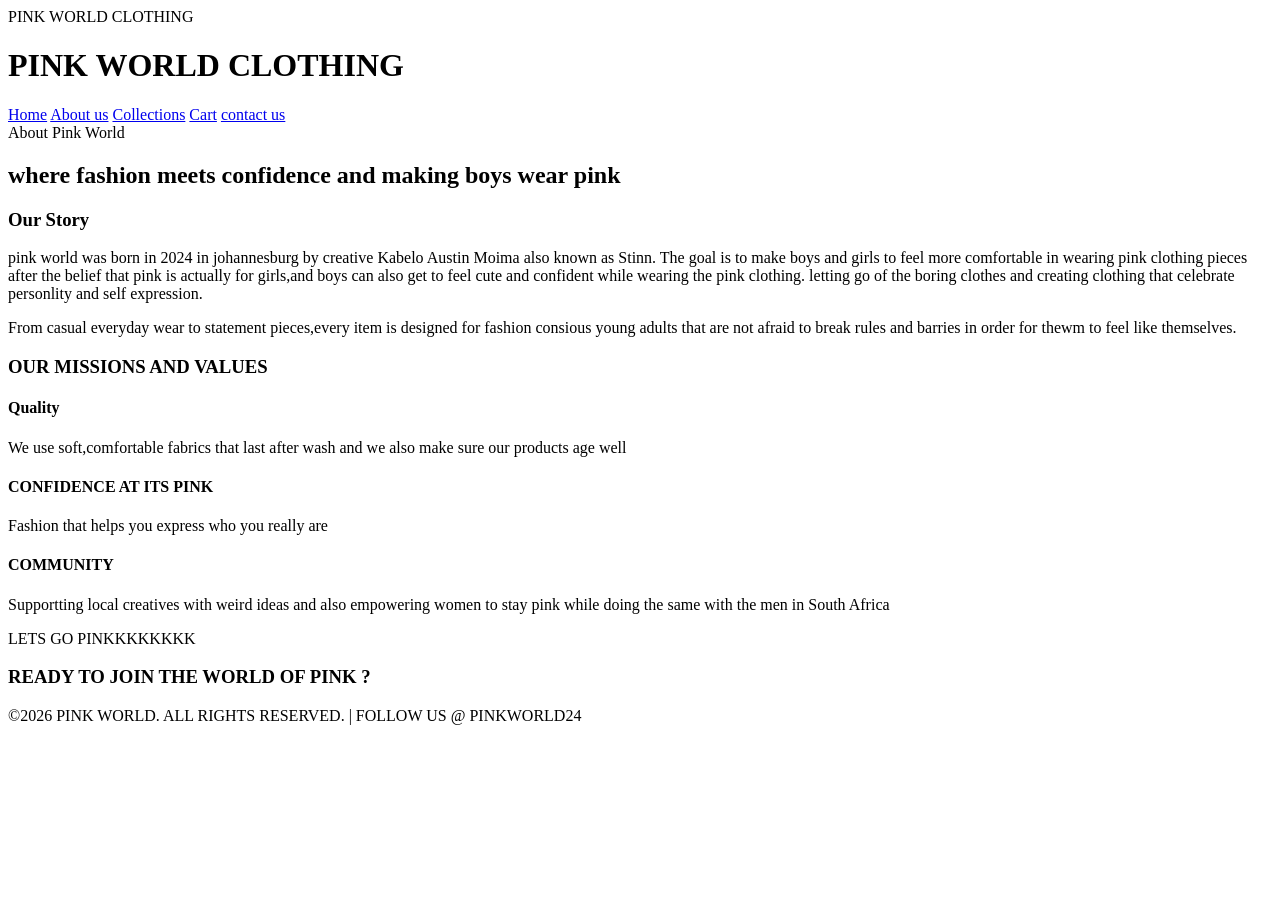
==== PINK WORLD/about.html @ 91fd909b "Add files via upload" ====
<!DOCTYPE html>
<HTML lang="EN">
    <head> PINK WORLD CLOTHING
    <title> ABOUT US     |    PINK WORLD</title> 

    </head>
    <BODY> 
        <header> 
        <H1> PINK WORLD CLOTHING </H1>   
     </header>
         <nav> 
                <a href="index.html">Home</a>

                <a href="about.html">About us</a>

                <a href="collections.html">Collections</a>

                <a href="cart.html">Cart</a>

                <a href="contact us.html"> contact us </a>
                
                <maiN> About Pink World </main>
                    <h2> where fashion meets confidence and making boys wear pink</h2>

                    <h3>Our Story</h3>
                    <p> pink world was born in 2024 in johannesburg by creative Kabelo Austin Moima also known as Stinn.
                        The goal is to make boys and girls to feel more comfortable in wearing pink clothing pieces after the belief that pink is actually for girls,and boys can also get to feel cute and confident
                        while wearing the pink clothing. letting go of the boring clothes and creating clothing that celebrate personlity and self expression.  
                
                    </p>
                    <p> From casual everyday wear to statement pieces,every item is designed for fashion consious young adults that are not afraid to break rules and barries in order for thewm to feel like themselves.</p>

                    <section>  
                    <h3> OUR MISSIONS AND VALUES </h3>
                    <h4> Quality </h4>
                    <p>We use soft,comfortable fabrics that last after wash and we also make sure our products age well</p>
                    </section>

                    <div>
                      <h4> CONFIDENCE AT ITS PINK 
                     </h4>   
                    <p>Fashion that helps you express who you really are</p>     </div>

                    <div> 
                        <h4> COMMUNITY </h4>
                        <p> Supportting local creatives with weird ideas and also empowering women to stay pink while doing the same with the men in South Africa </p>
                    </div>

                    <SECTION> LETS GO PINKKKKKKKK 
                        <H3> READY TO JOIN THE WORLD OF PINK ?</H3>
                        
                    </SECTION>

                    <footer>
                        <p>&copy;2026 PINK WORLD. ALL RIGHTS RESERVED. |  FOLLOW US @ PINKWORLD24</p>
                    </footer>

                    
    </BODY>




</HTML>
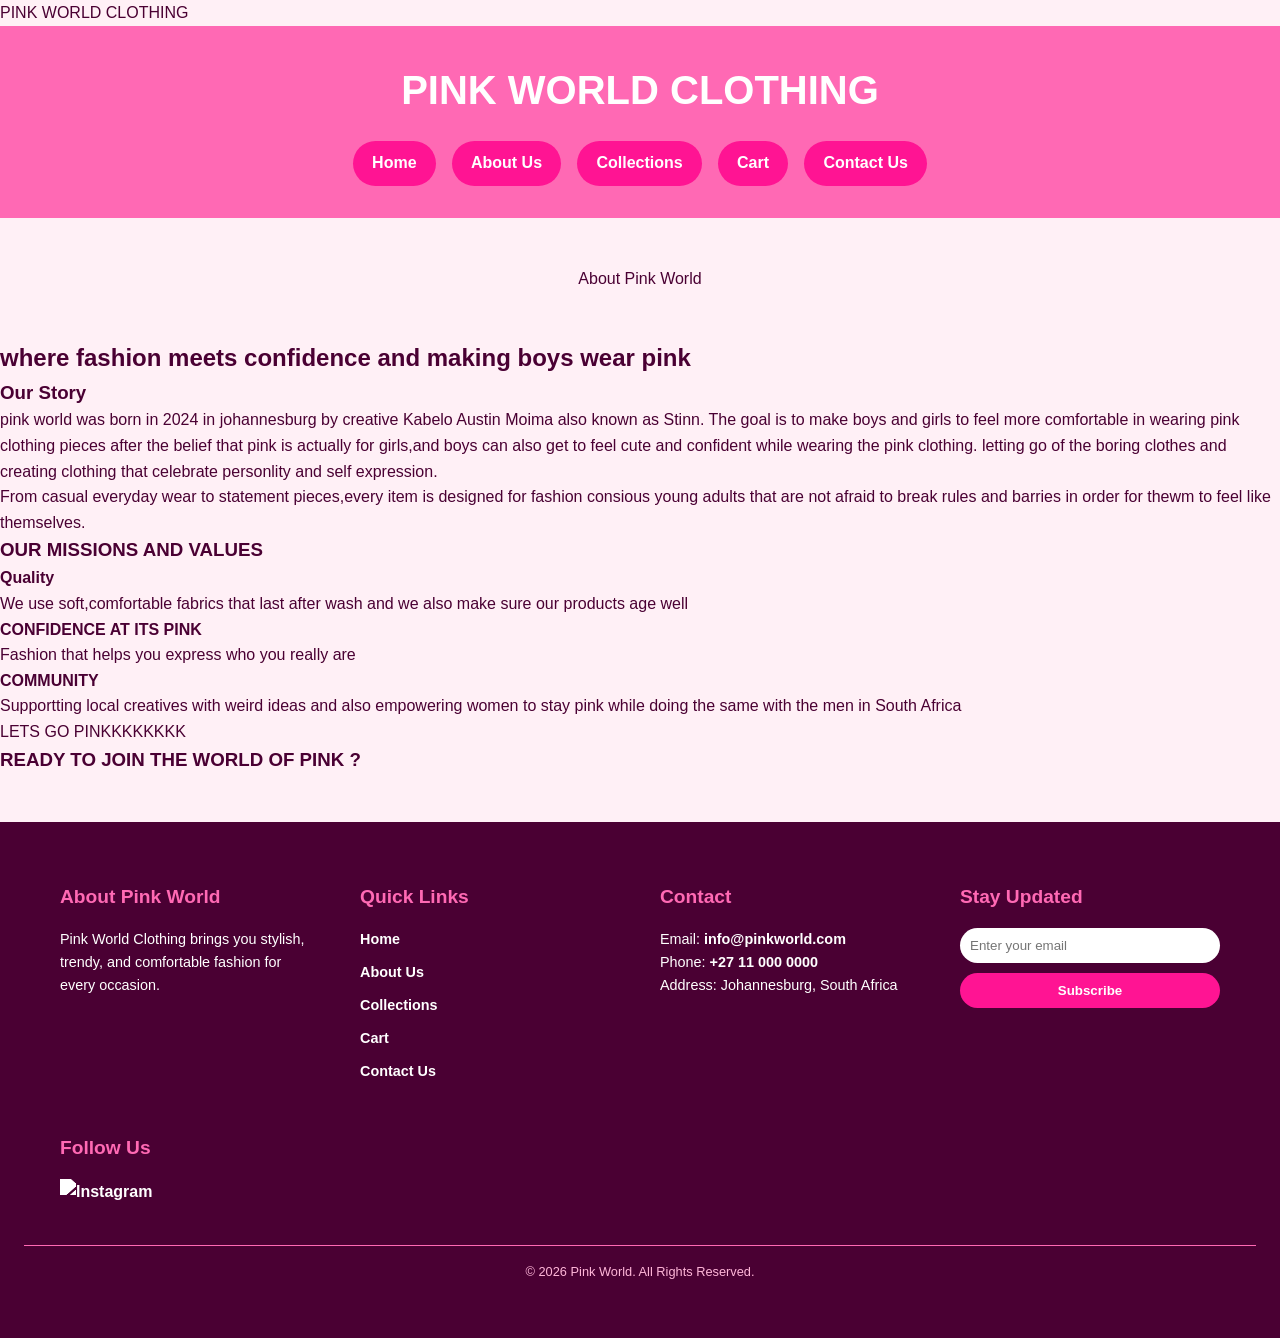
==== commit 8b4799e5: "Add files via upload" ====
--- a/PINK WORLD/about.html
+++ b/PINK WORLD/about.html
@@ -1,24 +1,38 @@
 <!DOCTYPE html>
 <HTML lang="EN">
     <head> PINK WORLD CLOTHING
-    <title> ABOUT US     |    PINK WORLD</title> 
+    <title> ABOUT US     |    PINK WORLD</title>
+    <link rel="stylesheet" href="styles.css"> 
 
     </head>
     <BODY> 
-        <header> 
-        <H1> PINK WORLD CLOTHING </H1>   
-     </header>
-         <nav> 
-                <a href="index.html">Home</a>
+        <header>
+    <h1 class="logo">PINK WORLD CLOTHING</h1>
 
-                <a href="about.html">About us</a>
+    <!-- Desktop Navigation -->
+    <nav class="desktop-nav">
+        <a href="index.html">Home</a>
+        <a href="about.html">About Us</a>
+        <a href="collections.html">Collections</a>
+        <a href="cart.html">Cart</a>
+        <a href="contact us.html">Contact Us</a>
+    </nav>
 
-                <a href="collections.html">Collections</a>
+    <!-- Mobile Hamburger -->
+    <input type="checkbox" id="menu-toggle">
+    <label for="menu-toggle" class="menu-icon">&#9776;</label>
 
-                <a href="cart.html">Cart</a>
+    <!-- Mobile Sidebar -->
+    <nav class="sidebar">
+        <a href="index.html">Home</a>
+        <a href="about.html">About Us</a>
+        <a href="collections.html">Collections</a>
+        <a href="cart.html">Cart</a>
+        <a href="contact us.html">Contact Us</a>
+    </nav>
+</header>
 
-                <a href="contact us.html"> contact us </a>
-                
+
                 <maiN> About Pink World </main>
                     <h2> where fashion meets confidence and making boys wear pink</h2>
 
@@ -52,8 +66,54 @@
                     </SECTION>
 
                     <footer>
-                        <p>&copy;2026 PINK WORLD. ALL RIGHTS RESERVED. |  FOLLOW US @ PINKWORLD24</p>
-                    </footer>
+    <div class="footer-container">
+        <!-- Company Info -->
+        <div class="footer-section">
+            <h3>About Pink World</h3>
+            <p>Pink World Clothing brings you stylish, trendy, and comfortable fashion for every occasion.</p>
+        </div>
+
+        <!-- Quick Links -->
+        <div class="footer-section">
+            <h3>Quick Links</h3>
+            <ul>
+                <li><a href="index.html">Home</a></li>
+                <li><a href="about.html">About Us</a></li>
+                <li><a href="collections.html">Collections</a></li>
+                <li><a href="cart.html">Cart</a></li>
+                <li><a href="contact us.html">Contact Us</a></li>
+            </ul>
+        </div>
+
+        <!-- Contact Info -->
+        <div class="footer-section">
+            <h3>Contact</h3>
+            <p>Email: <a href="mailto:info@pinkworld.com">info@pinkworld.com</a></p>
+            <p>Phone: <a href="tel:+27110000000">+27 11 000 0000</a></p>
+            <p>Address: Johannesburg, South Africa</p>
+        </div>
+
+        <!-- Newsletter Signup -->
+        <div class="footer-section">
+            <h3>Stay Updated</h3>
+            <form>
+                <input type="email" placeholder="Enter your email" required>
+                <button type="submit">Subscribe</button>
+            </form>
+        </div>
+
+        <div class="footer-section social">
+    <h3>Follow Us</h3>
+    <a href="https://instagram.com/yourusername" target="_blank">
+        <img src="IMAGES/instagram-icon.png" alt="Instagram">
+    </a>
+</div>
+    </div>
+
+    <div class="footer-bottom">
+        <p>&copy; 2026 Pink World. All Rights Reserved.</p>
+    </div>
+</footer>
 
                     
     </BODY>
--- a/PINK WORLD/styles.css
+++ b/PINK WORLD/styles.css
@@ -0,0 +1,432 @@
+
+
+
+* {
+    margin: 0;
+    padding: 0;
+    box-sizing: border-box;
+}
+
+html {
+    font-size: 16px;
+    scroll-behavior: smooth;
+}
+
+body {
+    font-family: Arial, Helvetica, sans-serif;
+    background-color: #fff0f6;
+    color: #4a0033;
+    line-height: 1.6;
+}
+
+
+
+header {
+    background-color: #ff69b4;
+    color: white;
+    padding: 2rem 1rem;
+    text-align: center;
+}
+
+header h1,
+.logo {
+    color: white;
+    font-size: 2.5rem;
+    margin-bottom: 1.2rem;
+}
+
+
+
+nav {
+    display: flex;
+    justify-content: center;
+    align-items: center;
+    gap: 1rem;
+    flex-wrap: wrap;
+}
+
+nav a {
+    background-color: #ff1493;
+    color: white;
+    text-decoration: none;
+    padding: 0.6rem 1.2rem;
+    border-radius: 25px;
+    font-weight: bold;
+    transition: 0.3s ease;
+}
+
+nav a:hover {
+    background-color: white;
+    color: #ff1493;
+    transform: translateY(-2px);
+}
+
+nav a:focus {
+    outline: 3px solid #4a0033;
+}
+
+nav a:active {
+    transform: scale(0.95);
+}
+
+
+
+main {
+    width: 90%;
+    max-width: 1200px;
+    margin: auto;
+    padding: 3rem 0;
+    text-align: center;
+}
+
+main h2 {
+    color: #d6006e;
+    font-size: 2.3rem;
+    margin-bottom: 2rem;
+}
+
+
+
+main img {
+    width: 100%;
+    max-width: 700px;
+    height: auto;
+    margin: auto;
+    border: 3px solid #ffb6d9;
+    border-radius: 15px;
+    box-shadow: 0 5px 15px rgba(255, 20, 147, 0.15);
+}
+
+
+
+/* Advanced Footer */
+footer {
+    background-color: #4a0033;
+    color: white;
+    padding: 2.5rem 1.5rem;
+    margin-top: 3rem;
+}
+
+.footer-container {
+    display: flex;
+    flex-wrap: wrap;
+    justify-content: space-between;
+    max-width: 1200px;
+    margin: auto;
+}
+
+.footer-section {
+    flex: 1 1 250px;
+    margin: 20px;
+}
+
+.footer-section h3 {
+    margin-bottom: 15px;
+    font-size: 1.2rem;
+    color: #ff69b4; /* Pink accent */
+}
+
+.footer-section p,
+.footer-section ul,
+.footer-section form {
+    font-size: 0.9rem;
+    line-height: 1.6;
+}
+
+.footer-section ul {
+    list-style: none;
+    padding: 0;
+}
+
+.footer-section ul li {
+    margin-bottom: 10px;
+}
+
+.footer-section ul li a {
+    color: white;
+    text-decoration: none;
+    transition: color 0.3s;
+}
+
+.footer-section ul li a:hover {
+    color: #ff69b4;
+}
+
+/* Newsletter Form */
+.footer-section form {
+    display: flex;
+    flex-direction: column;
+}
+
+.footer-section input[type="email"] {
+    padding: 10px;
+    margin-bottom: 10px;
+    border: none;
+    border-radius: 25px;
+    outline: none;
+}
+
+.footer-section button {
+    padding: 10px;
+    background-color: #ff1493;
+    border: none;
+    border-radius: 25px;
+    color: white;
+    font-weight: bold;
+    cursor: pointer;
+    transition: background 0.3s;
+}
+
+.footer-section button:hover {
+    background-color: white;
+    color: #ff1493;
+}
+
+/* Social Media Icons */
+.footer-section.social a img {
+    width: 30px;
+    margin-right: 10px;
+    transition: transform 0.3s;
+}
+
+.footer-section.social a img:hover {
+    transform: scale(1.2);
+}
+
+/* Footer Bottom */
+.footer-bottom {
+    text-align: center;
+    padding: 1rem;
+    border-top: 1px solid #ff69b4;
+    margin-top: 20px;
+    font-size: 0.8rem;
+    color: #ffb6d9;
+}
+
+/* Responsive Footer */
+@media (max-width: 768px) {
+    .footer-container {
+        flex-direction: column;
+        align-items: center;
+    }
+
+    .footer-section {
+        text-align: center;
+    }
+}
+
+
+/* Contact Form Styling */
+.contact-form {
+    background-color: #fff0f6;
+    padding: 2rem;
+    border-radius: 15px;
+    box-shadow: 0 5px 15px rgba(255, 20, 147, 0.15);
+}
+
+.contact-form h3 {
+    color: #d6006e;
+    margin-bottom: 1rem;
+    font-size: 1.4rem;
+}
+
+.contact-form label {
+    display: block;
+    margin: 0.8rem 0 0.4rem;
+    font-weight: bold;
+    color: #4a0033;
+}
+
+.contact-form input,
+.contact-form textarea {
+    width: 100%;
+    padding: 0.8rem 1rem;
+    border: 2px solid #ffb6d9;
+    border-radius: 25px;
+    font-size: 1rem;
+    outline: none;
+    transition: border-color 0.3s, box-shadow 0.3s;
+}
+
+.contact-form input:focus,
+.contact-form textarea:focus {
+    border-color: #ff1493;
+    box-shadow: 0 0 8px rgba(255, 20, 147, 0.3);
+}
+
+/* Send Message Button */
+.pink-btn {
+    margin-top: 1rem;
+    padding: 0.8rem 1.5rem;
+    background-color: #ff1493;
+    border: none;
+    border-radius: 25px;
+    color: white;
+    font-weight: bold;
+    cursor: pointer;
+    transition: all 0.3s ease;
+}
+
+.pink-btn:hover {
+    background-color: white;
+    color: #ff1493;
+    transform: translateY(-2px);
+}
+
+.pink-btn:active {
+    transform: scale(0.95);
+}
+
+/* Footer Links */
+.footer-section ul li a {
+    color: white; /* make links white */
+    text-decoration: none;
+    transition: color 0.3s;
+}
+
+.footer-section ul li a:hover {
+    color: #ff69b4; /* pink hover effect */
+}
+
+/* Instagram Icon */
+.footer-section.social a img {
+    width: 35px;
+    transition: transform 0.3s;
+}
+
+.footer-section.social a img:hover {
+    transform: scale(1.2);
+}
+
+
+/* Hide checkbox */
+#menu-toggle {
+    display: none;
+}
+
+/* Hamburger icon */
+.menu-icon {
+    display: none;
+    font-size: 2rem;
+    cursor: pointer;
+    color: white;
+    padding: 0.5rem 1rem;
+}
+
+/* Sidebar nav (mobile) */
+.sidebar {
+    position: fixed;
+    top: 0;
+    left: -250px; /* hidden by default */
+    width: 250px;
+    height: 100%;
+    background-color: #4a0033;
+    display: flex;
+    flex-direction: column;
+    padding-top: 4rem;
+    transition: left 0.3s ease;
+    z-index: 999;
+}
+
+.sidebar a {
+    color: white;
+    text-decoration: none;
+    padding: 1rem;
+    border-bottom: 1px solid #ff69b4;
+    transition: background 0.3s;
+}
+
+.sidebar a:hover {
+    background-color: #ff1493;
+}
+
+/* Show sidebar when checked */
+#menu-toggle:checked ~ .sidebar {
+    left: 0;
+}
+
+/* Responsive rules */
+@media (max-width: 768px) {
+    .desktop-nav {
+        display: none; /* hide desktop nav */
+    }
+    .menu-icon {
+        display: block; /* show hamburger */
+    }
+}
+
+@media (min-width: 769px) {
+    .sidebar {
+        display: none; /* hide sidebar on desktop */
+    }
+}
+
+
+/* Proceed to Checkout Button */
+.CHECKOUT-BTN {
+    display: inline-block;
+    padding: 0.8rem 1.5rem;
+    background-color: #ff1493; /* bright pink */
+    color: white;
+    font-weight: bold;
+    border: none;
+    border-radius: 25px;
+    cursor: pointer;
+    transition: all 0.3s ease;
+    box-shadow: 0 4px 10px rgba(255, 20, 147, 0.25);
+}
+
+.CHECKOUT-BTN:hover {
+    background-color: white;
+    color: #ff1493;
+    transform: translateY(-2px);
+}
+
+.CHECKOUT-BTN:active {
+    transform: scale(0.95);
+}
+
+/* Continue Shopping Button (secondary style) */
+.continue-btn {
+    display: inline-block;
+    margin-left: 1rem;
+    padding: 0.8rem 1.5rem;
+    background-color: transparent;
+    color: #ff1493;
+    font-weight: bold;
+    text-decoration: none;
+    border: 2px solid #ff1493;
+    border-radius: 25px;
+    transition: all 0.3s ease;
+}
+
+.continue-btn:hover {
+    background-color: #ff1493;
+    color: white;
+}
+
+/* Footer Contact Links */
+.footer-section a {
+    color: white;               /* default white text */
+    text-decoration: none;      /* remove underline */
+    font-weight: bold;
+    transition: color 0.3s, transform 0.3s;
+}
+
+.footer-section a:hover {
+    color: #ff69b4;             /* pink hover effect */
+    transform: translateX(3px); /* subtle slide on hover */
+}
+
+/* Instagram Icon */
+.footer-section.social a img {
+    width: 35px;
+    filter: brightness(0) invert(1); /* make icon white by default */
+    transition: transform 0.3s, filter 0.3s;
+}
+
+.footer-section.social a img:hover {
+    transform: scale(1.2);
+    filter: none; /* show original pink icon on hover */
+}
+
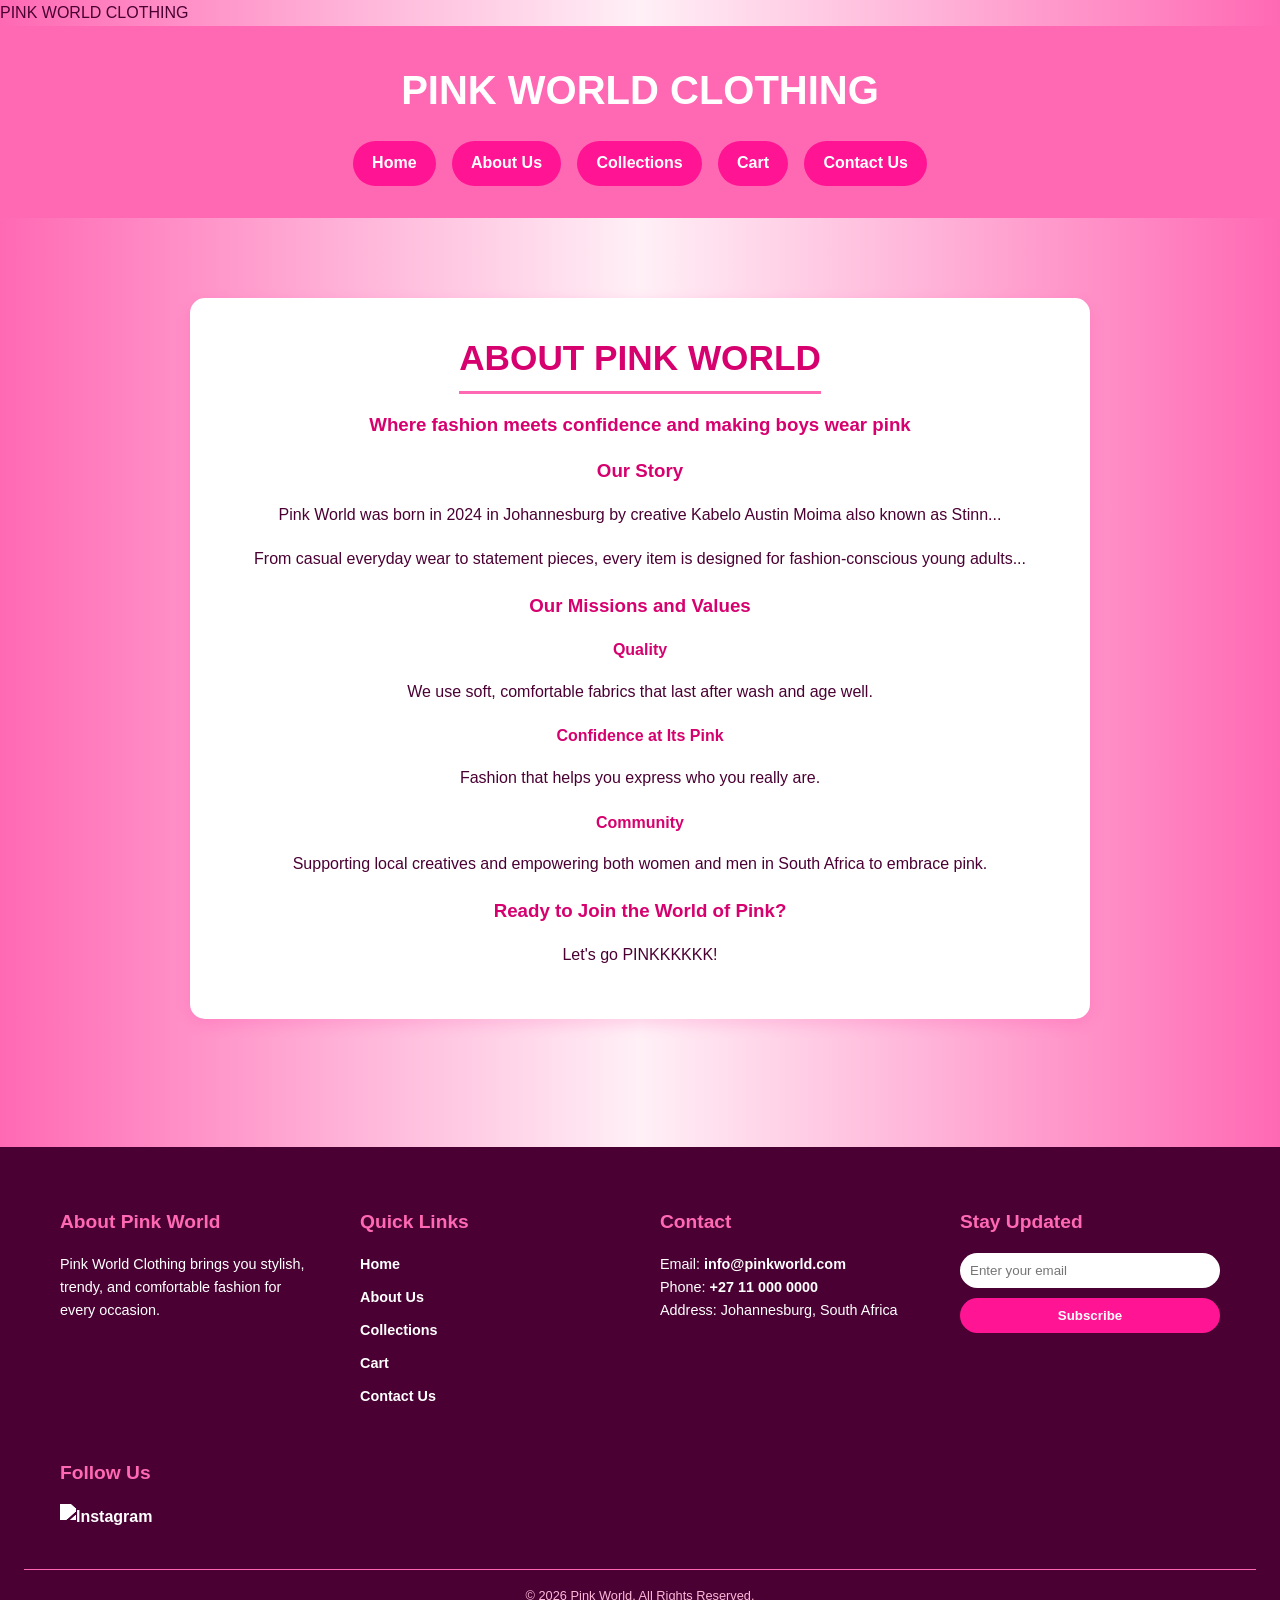
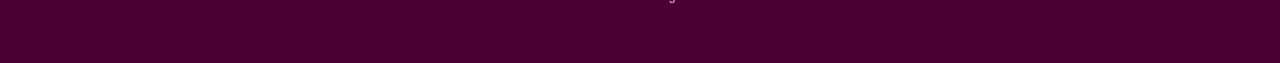
==== commit 0ac04f4b: "Add files via upload i just moved my css file to my css folder and also linked the htmls to the css " ====
--- a/PINK WORLD/about.html
+++ b/PINK WORLD/about.html
@@ -2,14 +2,14 @@
 <HTML lang="EN">
     <head> PINK WORLD CLOTHING
     <title> ABOUT US     |    PINK WORLD</title>
-    <link rel="stylesheet" href="styles.css"> 
+    <link rel="stylesheet" href="css/styles.css"> 
 
     </head>
     <BODY> 
         <header>
     <h1 class="logo">PINK WORLD CLOTHING</h1>
 
-    <!-- Desktop Navigation -->
+ 
     <nav class="desktop-nav">
         <a href="index.html">Home</a>
         <a href="about.html">About Us</a>
@@ -18,11 +18,11 @@
         <a href="contact us.html">Contact Us</a>
     </nav>
 
-    <!-- Mobile Hamburger -->
+   
     <input type="checkbox" id="menu-toggle">
     <label for="menu-toggle" class="menu-icon">&#9776;</label>
 
-    <!-- Mobile Sidebar -->
+    
     <nav class="sidebar">
         <a href="index.html">Home</a>
         <a href="about.html">About Us</a>
@@ -33,47 +33,50 @@
 </header>
 
 
-                <maiN> About Pink World </main>
-                    <h2> where fashion meets confidence and making boys wear pink</h2>
+                <main>
+  <div class="about-container">
+    <h2 class="sub-heading">About Pink World</h2>
 
-                    <h3>Our Story</h3>
-                    <p> pink world was born in 2024 in johannesburg by creative Kabelo Austin Moima also known as Stinn.
-                        The goal is to make boys and girls to feel more comfortable in wearing pink clothing pieces after the belief that pink is actually for girls,and boys can also get to feel cute and confident
-                        while wearing the pink clothing. letting go of the boring clothes and creating clothing that celebrate personlity and self expression.  
-                
-                    </p>
-                    <p> From casual everyday wear to statement pieces,every item is designed for fashion consious young adults that are not afraid to break rules and barries in order for thewm to feel like themselves.</p>
+    <h3>Where fashion meets confidence and making boys wear pink</h3>
 
-                    <section>  
-                    <h3> OUR MISSIONS AND VALUES </h3>
-                    <h4> Quality </h4>
-                    <p>We use soft,comfortable fabrics that last after wash and we also make sure our products age well</p>
-                    </section>
+    <h3>Our Story</h3>
+    <p>Pink World was born in 2024 in Johannesburg by creative Kabelo Austin Moima also known as Stinn...</p>
 
-                    <div>
-                      <h4> CONFIDENCE AT ITS PINK 
-                     </h4>   
-                    <p>Fashion that helps you express who you really are</p>     </div>
+    <p>From casual everyday wear to statement pieces, every item is designed for fashion-conscious young adults...</p>
 
-                    <div> 
-                        <h4> COMMUNITY </h4>
-                        <p> Supportting local creatives with weird ideas and also empowering women to stay pink while doing the same with the men in South Africa </p>
-                    </div>
+    <section>
+      <h3>Our Missions and Values</h3>
+      <h4>Quality</h4>
+      <p>We use soft, comfortable fabrics that last after wash and age well.</p>
+    </section>
 
-                    <SECTION> LETS GO PINKKKKKKKK 
-                        <H3> READY TO JOIN THE WORLD OF PINK ?</H3>
-                        
-                    </SECTION>
+    <div>
+      <h4>Confidence at Its Pink</h4>
+      <p>Fashion that helps you express who you really are.</p>
+    </div>
+
+    <div>
+      <h4>Community</h4>
+      <p>Supporting local creatives and empowering both women and men in South Africa to embrace pink.</p>
+    </div>
+
+    <section>
+      <h3>Ready to Join the World of Pink?</h3>
+      <p>Let's go PINKKKKKK!</p>
+    </section>
+  </div>
+</main>
+
 
                     <footer>
     <div class="footer-container">
-        <!-- Company Info -->
+       
         <div class="footer-section">
             <h3>About Pink World</h3>
             <p>Pink World Clothing brings you stylish, trendy, and comfortable fashion for every occasion.</p>
         </div>
 
-        <!-- Quick Links -->
+       
         <div class="footer-section">
             <h3>Quick Links</h3>
             <ul>
@@ -85,7 +88,7 @@
             </ul>
         </div>
 
-        <!-- Contact Info -->
+       
         <div class="footer-section">
             <h3>Contact</h3>
             <p>Email: <a href="mailto:info@pinkworld.com">info@pinkworld.com</a></p>
@@ -93,7 +96,7 @@
             <p>Address: Johannesburg, South Africa</p>
         </div>
 
-        <!-- Newsletter Signup -->
+        
         <div class="footer-section">
             <h3>Stay Updated</h3>
             <form>
--- a/PINK WORLD/css/styles.css
+++ b/PINK WORLD/css/styles.css
@@ -0,0 +1,476 @@
+
+
+
+* {
+    margin: 0;
+    padding: 0;
+    box-sizing: border-box;
+}
+
+html {
+    font-size: 16px;
+    scroll-behavior: smooth;
+}
+
+body {
+    font-family: Arial, Helvetica, sans-serif;
+    background-color: #fff0f6;
+    color: #4a0033;
+    line-height: 1.6;
+}
+
+
+
+header {
+    background-color: #ff69b4;
+    color: white;
+    padding: 2rem 1rem;
+    text-align: center;
+}
+
+header h1,
+.logo {
+    color: white;
+    font-size: 2.5rem;
+    margin-bottom: 1.2rem;
+}
+
+
+
+nav {
+    display: flex;
+    justify-content: center;
+    align-items: center;
+    gap: 1rem;
+    flex-wrap: wrap;
+}
+
+nav a {
+    background-color: #ff1493;
+    color: white;
+    text-decoration: none;
+    padding: 0.6rem 1.2rem;
+    border-radius: 25px;
+    font-weight: bold;
+    transition: 0.3s ease;
+}
+
+nav a:hover {
+    background-color: white;
+    color: #ff1493;
+    transform: translateY(-2px);
+}
+
+nav a:focus {
+    outline: 3px solid #4a0033;
+}
+
+nav a:active {
+    transform: scale(0.95);
+}
+
+
+
+main {
+    width: 90%;
+    max-width: 1200px;
+    margin: auto;
+    padding: 3rem 0;
+    text-align: center;
+}
+
+main h2 {
+    color: #d6006e;
+    font-size: 2.3rem;
+    margin-bottom: 2rem;
+}
+
+
+
+main img {
+    width: 100%;
+    max-width: 700px;
+    height: auto;
+    margin: auto;
+    border: 3px solid #ffb6d9;
+    border-radius: 15px;
+    box-shadow: 0 5px 15px rgba(255, 20, 147, 0.15);
+}
+
+
+
+
+footer {
+    background-color: #4a0033;
+    color: white;
+    padding: 2.5rem 1.5rem;
+    margin-top: 3rem;
+}
+
+.footer-container {
+    display: flex;
+    flex-wrap: wrap;
+    justify-content: space-between;
+    max-width: 1200px;
+    margin: auto;
+}
+
+.footer-section {
+    flex: 1 1 250px;
+    margin: 20px;
+}
+
+.footer-section h3 {
+    margin-bottom: 15px;
+    font-size: 1.2rem;
+    color: #ff69b4; 
+}
+
+.footer-section p,
+.footer-section ul,
+.footer-section form {
+    font-size: 0.9rem;
+    line-height: 1.6;
+}
+
+.footer-section ul {
+    list-style: none;
+    padding: 0;
+}
+
+.footer-section ul li {
+    margin-bottom: 10px;
+}
+
+.footer-section ul li a {
+    color: white;
+    text-decoration: none;
+    transition: color 0.3s;
+}
+
+.footer-section ul li a:hover {
+    color: #ff69b4;
+}
+
+
+.footer-section form {
+    display: flex;
+    flex-direction: column;
+}
+
+.footer-section input[type="email"] {
+    padding: 10px;
+    margin-bottom: 10px;
+    border: none;
+    border-radius: 25px;
+    outline: none;
+}
+
+.footer-section button {
+    padding: 10px;
+    background-color: #ff1493;
+    border: none;
+    border-radius: 25px;
+    color: white;
+    font-weight: bold;
+    cursor: pointer;
+    transition: background 0.3s;
+}
+
+.footer-section button:hover {
+    background-color: white;
+    color: #ff1493;
+}
+
+
+.footer-section.social a img {
+    width: 30px;
+    margin-right: 10px;
+    transition: transform 0.3s;
+}
+
+.footer-section.social a img:hover {
+    transform: scale(1.2);
+}
+
+
+.footer-bottom {
+    text-align: center;
+    padding: 1rem;
+    border-top: 1px solid #ff69b4;
+    margin-top: 20px;
+    font-size: 0.8rem;
+    color: #ffb6d9;
+}
+
+
+@media (max-width: 768px) {
+    .footer-container {
+        flex-direction: column;
+        align-items: center;
+    }
+
+    .footer-section {
+        text-align: center;
+    }
+}
+
+
+
+.contact-form {
+    background-color: #fff0f6;
+    padding: 2rem;
+    border-radius: 15px;
+    box-shadow: 0 5px 15px rgba(255, 20, 147, 0.15);
+}
+
+.contact-form h3 {
+    color: #d6006e;
+    margin-bottom: 1rem;
+    font-size: 1.4rem;
+}
+
+.contact-form label {
+    display: block;
+    margin: 0.8rem 0 0.4rem;
+    font-weight: bold;
+    color: #4a0033;
+}
+
+.contact-form input,
+.contact-form textarea {
+    width: 100%;
+    padding: 0.8rem 1rem;
+    border: 2px solid #ffb6d9;
+    border-radius: 25px;
+    font-size: 1rem;
+    outline: none;
+    transition: border-color 0.3s, box-shadow 0.3s;
+}
+
+.contact-form input:focus,
+.contact-form textarea:focus {
+    border-color: #ff1493;
+    box-shadow: 0 0 8px rgba(255, 20, 147, 0.3);
+}
+
+
+.pink-btn {
+    margin-top: 1rem;
+    padding: 0.8rem 1.5rem;
+    background-color: #ff1493;
+    border: none;
+    border-radius: 25px;
+    color: white;
+    font-weight: bold;
+    cursor: pointer;
+    transition: all 0.3s ease;
+}
+
+.pink-btn:hover {
+    background-color: white;
+    color: #ff1493;
+    transform: translateY(-2px);
+}
+
+.pink-btn:active {
+    transform: scale(0.95);
+}
+
+
+.footer-section ul li a {
+    color: white; 
+    text-decoration: none;
+    transition: color 0.3s;
+}
+
+.footer-section ul li a:hover {
+    color: #ff69b4; 
+}
+
+
+.footer-section.social a img {
+    width: 35px;
+    transition: transform 0.3s;
+}
+
+.footer-section.social a img:hover {
+    transform: scale(1.2);
+}
+
+
+
+#menu-toggle {
+    display: none;
+}
+
+
+.menu-icon {
+    display: none;
+    font-size: 2rem;
+    cursor: pointer;
+    color: white;
+    padding: 0.5rem 1rem;
+}
+
+
+.sidebar {
+    position: fixed;
+    top: 0;
+    left: -250px; 
+    width: 250px;
+    height: 100%;
+    background-color: #4a0033;
+    display: flex;
+    flex-direction: column;
+    padding-top: 4rem;
+    transition: left 0.3s ease;
+    z-index: 999;
+}
+
+.sidebar a {
+    color: white;
+    text-decoration: none;
+    padding: 1rem;
+    border-bottom: 1px solid #ff69b4;
+    transition: background 0.3s;
+}
+
+.sidebar a:hover {
+    background-color: #ff1493;
+}
+
+
+#menu-toggle:checked ~ .sidebar {
+    left: 0;
+}
+
+
+@media (max-width: 768px) {
+    .desktop-nav {
+        display: none; 
+    }
+    .menu-icon {
+        display: block; 
+    }
+}
+
+@media (min-width: 769px) {
+    .sidebar {
+        display: none; 
+    }
+}
+
+
+
+.CHECKOUT-BTN {
+    display: inline-block;
+    padding: 0.8rem 1.5rem;
+    background-color: #ff1493;
+    color: white;
+    font-weight: bold;
+    border: none;
+    border-radius: 25px;
+    cursor: pointer;
+    transition: all 0.3s ease;
+    box-shadow: 0 4px 10px rgba(255, 20, 147, 0.25);
+}
+
+.CHECKOUT-BTN:hover {
+    background-color: white;
+    color: #ff1493;
+    transform: translateY(-2px);
+}
+
+.CHECKOUT-BTN:active {
+    transform: scale(0.95);
+}
+
+
+.continue-btn {
+    display: inline-block;
+    margin-left: 1rem;
+    padding: 0.8rem 1.5rem;
+    background-color: transparent;
+    color: #ff1493;
+    font-weight: bold;
+    text-decoration: none;
+    border: 2px solid #ff1493;
+    border-radius: 25px;
+    transition: all 0.3s ease;
+}
+
+.continue-btn:hover {
+    background-color: #ff1493;
+    color: white;
+}
+
+
+.footer-section a {
+    color: white;              
+    text-decoration: none;      
+    font-weight: bold;
+    transition: color 0.3s, transform 0.3s;
+}
+
+.footer-section a:hover {
+    color: #ff69b4;            
+    transform: translateX(3px);
+}
+
+
+.footer-section.social a img {
+    width: 35px;
+    filter: brightness(0) invert(1); 
+    transition: transform 0.3s, filter 0.3s;
+}
+
+.footer-section.social a img:hover {
+    transform: scale(1.2);
+    filter: none; 
+}
+
+
+.about-container {
+    max-width: 900px;
+    margin: 2rem auto;          
+    padding: 2rem;
+    background-color: #fff;     
+    border-radius: 15px;
+    box-shadow: 0 5px 15px rgba(255, 20, 147, 0.15);
+    text-align: center;        
+}
+
+
+body {
+    background: linear-gradient(to right, #ff69b4 0%, #fff0f6 50%, #ff69b4 100%);
+}
+
+
+.about-container h2,
+.about-container h3,
+.about-container h4 {
+    color: #d6006e;
+    margin-bottom: 1rem;
+}
+
+
+.about-container p {
+    color: #4a0033;
+    margin-bottom: 1.2rem;
+    line-height: 1.6;
+}
+
+
+
+.sub-heading {
+    font-size: 2.2rem;
+    font-weight: bold;
+    color: #d6006e;       
+    text-transform: uppercase;
+    margin-bottom: 1.5rem;
+    border-bottom: 3px solid #ff69b4; 
+    display: inline-block;
+    padding-bottom: 0.3rem;
+}
+
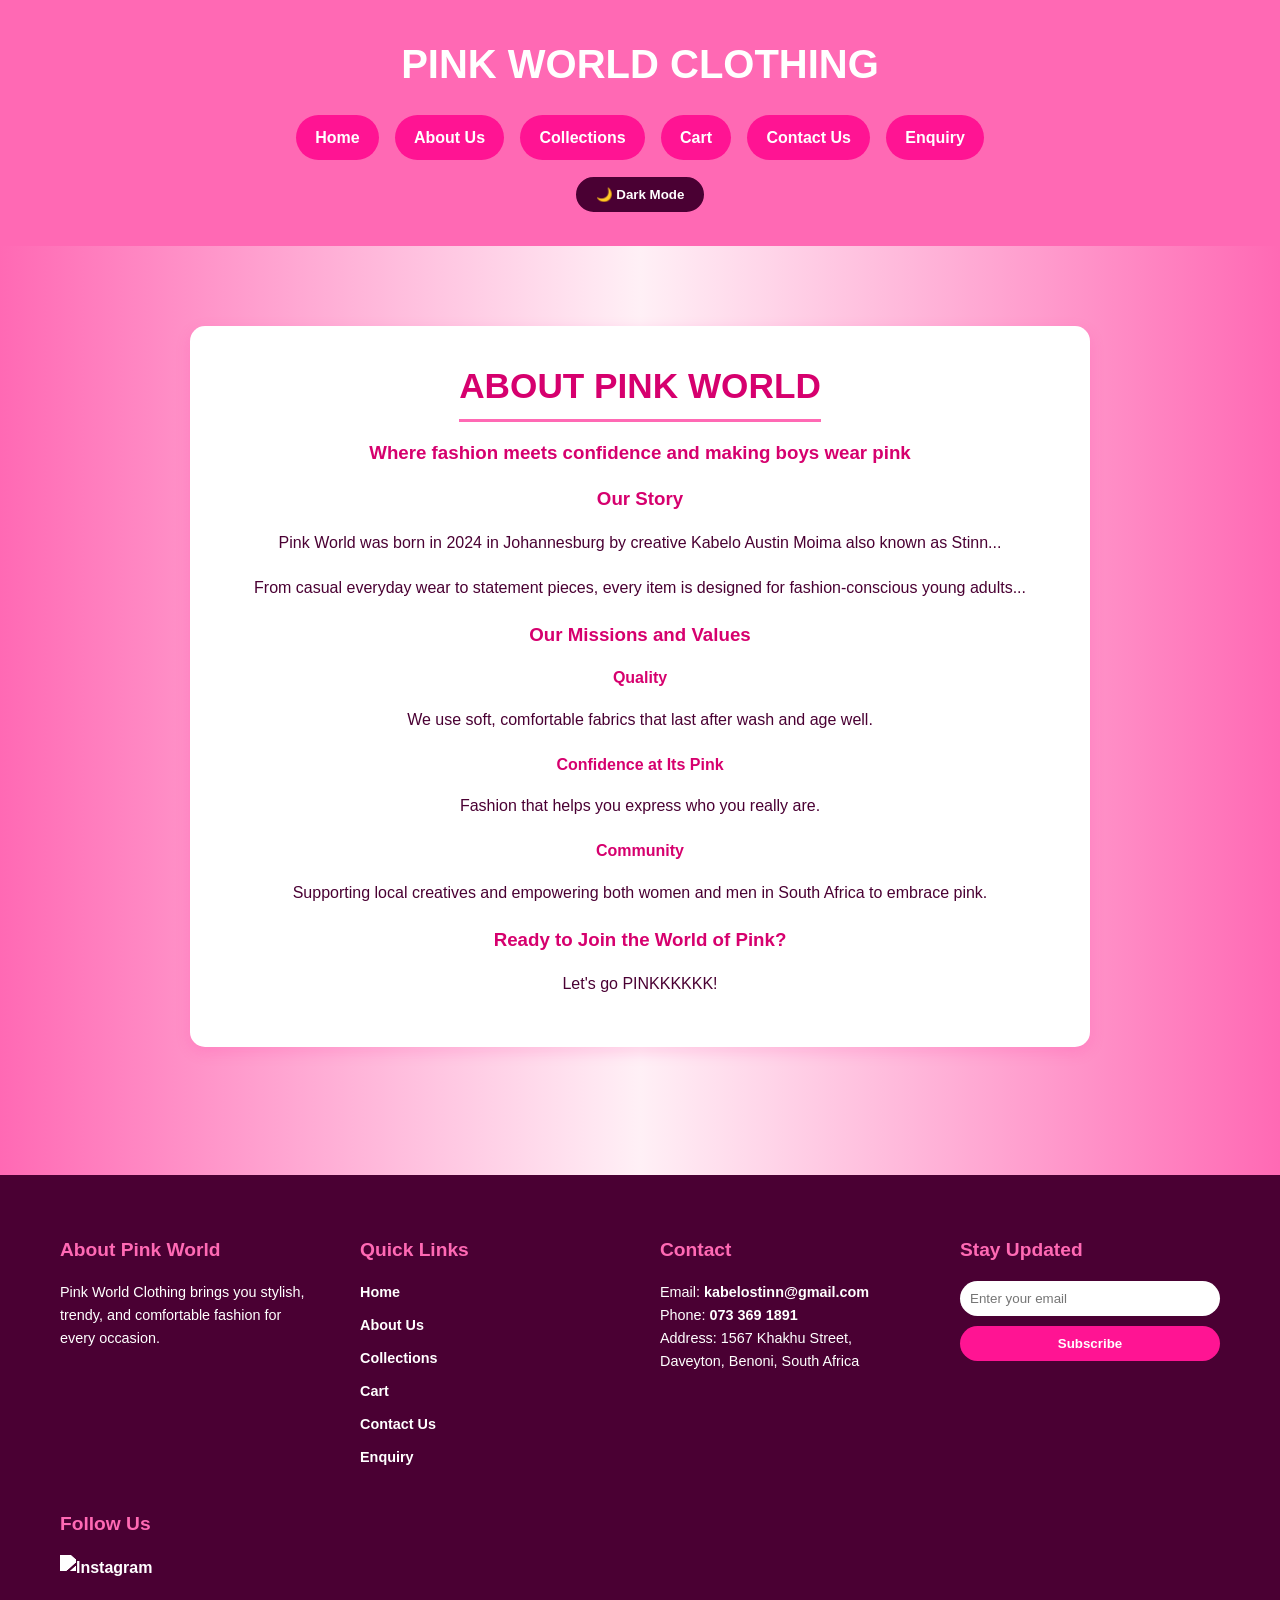
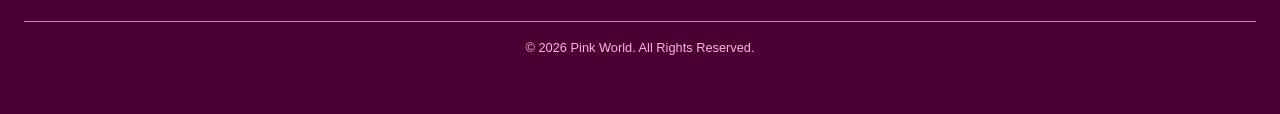
==== commit 32991132: "Add files via upload" ====
--- a/PINK WORLD/about.html
+++ b/PINK WORLD/about.html
@@ -1,10 +1,18 @@
 <!DOCTYPE html>
 <HTML lang="EN">
-    <head> PINK WORLD CLOTHING
-    <title> ABOUT US     |    PINK WORLD</title>
-    <link rel="stylesheet" href="css/styles.css"> 
+    
+<head>
+    <meta charset="UTF-8">
+    <meta name="viewport" content="width=device-width, initial-scale=1.0">
 
-    </head>
+    <title>About Us | Pink World Clothing</title>
+
+    <meta name="description"
+          content="Discover the story behind Pink World Clothing, a Johannesburg fashion brand promoting confidence, creativity and stylish pink clothing for everyone.">
+
+    <link rel="stylesheet" href="css/styles.css">
+</head>
+
     <BODY> 
         <header>
     <h1 class="logo">PINK WORLD CLOTHING</h1>
@@ -16,7 +24,14 @@
         <a href="collections.html">Collections</a>
         <a href="cart.html">Cart</a>
         <a href="contact us.html">Contact Us</a>
+        <a href="enquiry.html">Enquiry</a>
     </nav>
+    
+<button id="theme-toggle" class="theme-btn"
+        type="button">
+    🌙 Dark Mode
+</button>
+
 
    
     <input type="checkbox" id="menu-toggle">
@@ -85,16 +100,35 @@
                 <li><a href="collections.html">Collections</a></li>
                 <li><a href="cart.html">Cart</a></li>
                 <li><a href="contact us.html">Contact Us</a></li>
+                <li></li><a href="enquiry.html">Enquiry</a></li>
             </ul>
         </div>
 
        
-        <div class="footer-section">
-            <h3>Contact</h3>
-            <p>Email: <a href="mailto:info@pinkworld.com">info@pinkworld.com</a></p>
-            <p>Phone: <a href="tel:+27110000000">+27 11 000 0000</a></p>
-            <p>Address: Johannesburg, South Africa</p>
-        </div>
+        
+<div class="footer-section">
+    <h3>Contact</h3>
+
+    <p>
+        Email:
+        <a href="mailto:kabelostinn@gmail.com">
+            kabelostinn@gmail.com
+        </a>
+    </p>
+
+    <p>
+        Phone:
+        <a href="tel:+27733691891">
+            073 369 1891
+        </a>
+    </p>
+
+    <p>
+        Address: 1567 Khakhu Street,
+        Daveyton, Benoni, South Africa
+    </p>
+</div>
+
 
         
         <div class="footer-section">
@@ -118,7 +152,7 @@
     </div>
 </footer>
 
-                    
+<script src="js/script.js"></script>                    
     </BODY>
 
 
--- a/PINK WORLD/css/styles.css
+++ b/PINK WORLD/css/styles.css
@@ -474,3 +474,287 @@
     padding-bottom: 0.3rem;
 }
 
+
+
+.search-box {
+    width: 90%;
+    max-width: 600px;
+    margin: 0 auto 2rem;
+    text-align: center;
+}
+
+.search-box input {
+    width: 100%;
+    padding: 0.8rem 1rem;
+    border: 2px solid #ffb6d9;
+    border-radius: 25px;
+    font-size: 1rem;
+    outline: none;
+}
+
+.search-box input:focus {
+    border-color: #ff1493;
+    box-shadow: 0 0 8px rgba(255, 20, 147, 0.3);
+}
+
+
+
+
+.gallery-image {
+    cursor: pointer;
+    transition: transform 0.3s ease;
+}
+
+.gallery-image:hover {
+    transform: scale(1.03);
+}
+
+
+
+
+.lightbox {
+    display: none;
+    position: fixed;
+    z-index: 2000;
+    left: 0;
+    top: 0;
+    width: 100%;
+    height: 100%;
+    background-color: rgba(74, 0, 51, 0.9);
+    justify-content: center;
+    align-items: center;
+    padding: 2rem;
+}
+
+.lightbox.active {
+    display: flex;
+}
+
+.lightbox img {
+    max-width: 90%;
+    max-height: 85vh;
+    border: 4px solid #ff69b4;
+    border-radius: 15px;
+}
+
+.lightbox-close {
+    position: absolute;
+    top: 20px;
+    right: 35px;
+    color: white;
+    font-size: 40px;
+    font-weight: bold;
+    cursor: pointer;
+}
+
+
+
+
+.form-message {
+    margin-top: 1rem;
+    padding: 0.8rem;
+    border-radius: 10px;
+    font-weight: bold;
+    text-align: center;
+}
+
+.success-message {
+    background-color: #e8f5e9;
+    color: #2e7d32;
+    border: 1px solid #2e7d32;
+}
+
+.error-message {
+    background-color: #ffebee;
+    color: #c62828;
+    border: 1px solid #c62828;
+}
+
+
+
+
+.enquiry-container {
+    max-width: 900px;
+    margin: 2rem auto;
+    padding: 2rem;
+    background-color: white;
+    border-radius: 15px;
+    box-shadow: 0 5px 15px rgba(255, 20, 147, 0.15);
+}
+
+.enquiry-container h2 {
+    color: #d6006e;
+    text-align: center;
+    margin-bottom: 1rem;
+}
+
+.enquiry-container > p {
+    text-align: center;
+    margin-bottom: 2rem;
+}
+
+.enquiry-form {
+    text-align: left;
+}
+
+.enquiry-form label {
+    display: block;
+    margin: 0.8rem 0 0.4rem;
+    font-weight: bold;
+    color: #4a0033;
+}
+
+.enquiry-form input,
+.enquiry-form select,
+.enquiry-form textarea {
+    width: 100%;
+    padding: 0.8rem 1rem;
+    border: 2px solid #ffb6d9;
+    border-radius: 25px;
+    font-size: 1rem;
+    font-family: Arial, Helvetica, sans-serif;
+    outline: none;
+}
+
+.enquiry-form textarea {
+    border-radius: 15px;
+    resize: vertical;
+}
+
+.enquiry-form input:focus,
+.enquiry-form select:focus,
+.enquiry-form textarea:focus {
+    border-color: #ff1493;
+    box-shadow: 0 0 8px rgba(255, 20, 147, 0.3);
+}
+
+.enquiry-form button {
+    margin-top: 1rem;
+    padding: 0.8rem 1.5rem;
+    background-color: #ff1493;
+    color: white;
+    border: none;
+    border-radius: 25px;
+    font-weight: bold;
+    cursor: pointer;
+}
+
+.enquiry-form button:hover {
+    background-color: white;
+    color: #ff1493;
+    border: 2px solid #ff1493;
+}
+
+
+
+
+.contact-form select {
+    width: 100%;
+    padding: 0.8rem 1rem;
+    border: 2px solid #ffb6d9;
+    border-radius: 25px;
+    font-size: 1rem;
+    background-color: white;
+    outline: none;
+}
+
+.contact-form select:focus {
+    border-color: #ff1493;
+}
+
+
+
+
+@media (max-width: 768px) {
+
+    .search-box {
+        width: 95%;
+    }
+
+    .enquiry-container {
+        width: 95%;
+        padding: 1.5rem;
+    }
+
+    .lightbox img {
+        max-width: 95%;
+    }
+
+}
+
+
+
+
+.theme-btn {
+    background-color: #4a0033;
+    color: white;
+    border: 2px solid #ff69b4;
+    border-radius: 25px;
+    padding: 10px 20px;
+    margin-top: 15px;
+    font-weight: bold;
+    cursor: pointer;
+    transition: 0.3s ease;
+}
+
+.theme-btn:hover {
+    background-color: white;
+    color: #ff1493;
+    transform: translateY(-2px);
+}
+
+
+
+
+body.dark-mode {
+    background: #1a1a1a;
+    color: #f5f5f5;
+}
+
+body.dark-mode main {
+    background-color: #1a1a1a;
+    color: #f5f5f5;
+}
+
+body.dark-mode main h2,
+body.dark-mode main h3,
+body.dark-mode main h4 {
+    color: #ff69b4;
+}
+
+body.dark-mode .about-container,
+body.dark-mode .contact-form,
+body.dark-mode .contact-info,
+body.dark-mode .card,
+body.dark-mode .cart-summary {
+    background-color: #2b2b2b;
+    color: #f5f5f5;
+}
+
+body.dark-mode .about-container p,
+body.dark-mode .contact-info p,
+body.dark-mode .contact-form label {
+    color: #f5f5f5;
+}
+
+body.dark-mode input,
+body.dark-mode textarea {
+    background-color: #333333;
+    color: white;
+    border-color: #ff69b4;
+}
+
+body.dark-mode input::placeholder,
+body.dark-mode textarea::placeholder {
+    color: #cccccc;
+}
+
+body.dark-mode .continue-btn {
+    color: #ff69b4;
+    border-color: #ff69b4;
+}
+
+body.dark-mode .continue-btn:hover {
+    background-color: #ff1493;
+    color: white;
+}
